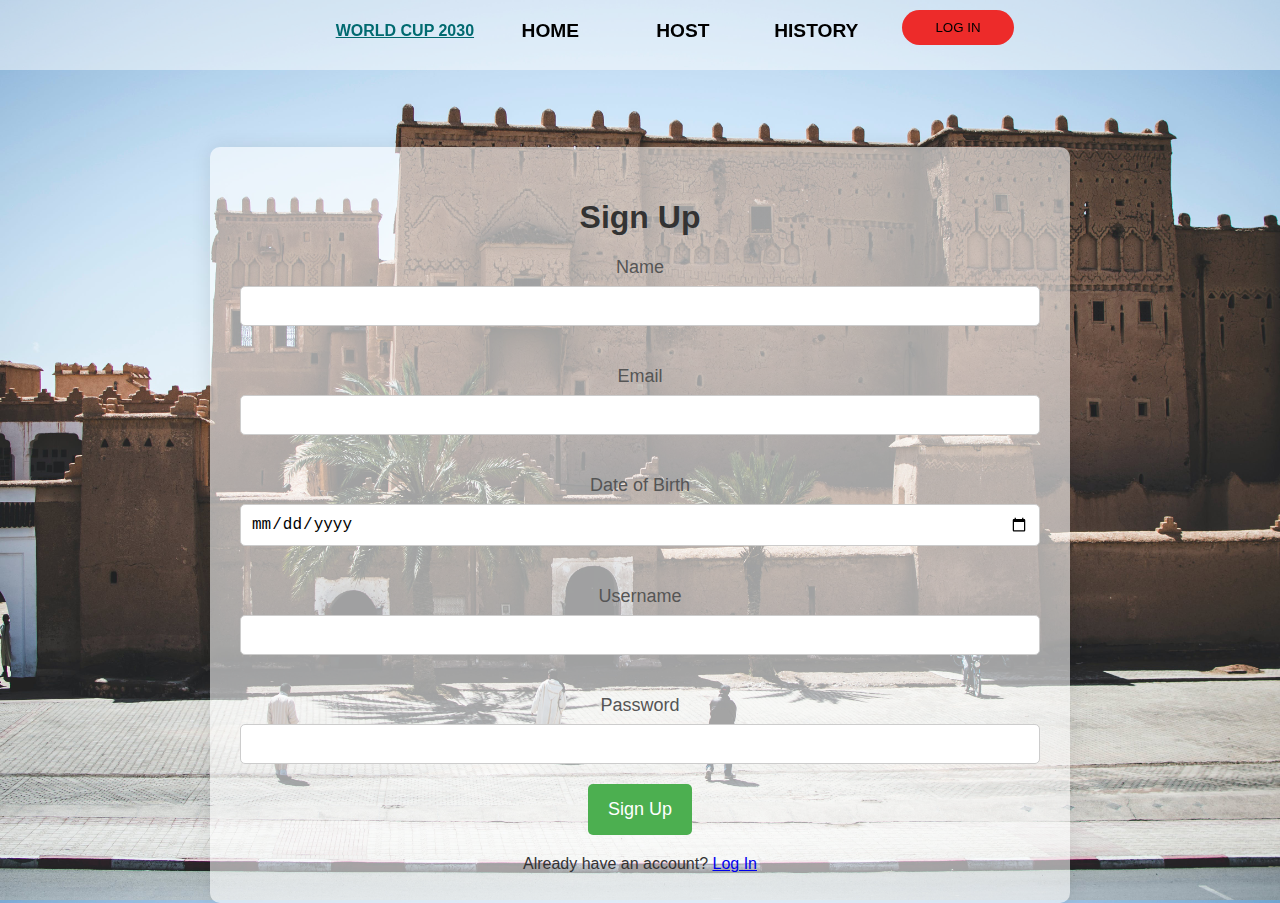
==== signup.html @ 55a70680 "add main files" ====
<!DOCTYPE html>
<html lang="en">
<head>
    <meta charset="UTF-8">
    <meta name="viewport" content="width=device-width, initial-scale=1.0">
    <title>Sign Up Page</title>
    <style>
        body {
            font-family: 'Arial', sans-serif;
            margin: 0;
            padding: 0;
            height: 100vh;
            background-color: #f0f8ff; /* Light Blue */
            background-image: url('project pic/pexels-nicolas-postiglioni-943510.jpg');
            background-size: cover;
            background-position: center;
        }
        header{
    position: fixed;
    width: 100%;
    z-index: 1000;
    background: rgba(255, 255, 255, 0.493);
    height: 70px;
    
    
}
header .container {
    display: flex;
    justify-content: center;
    flex-wrap: wrap;    
    position: relative;
}
@media (max-width : 768px) {
    header .container {
        background: white;
        padding-left: 10px;
    }
}

.logo{
    position: relative;
    top: 5px;
    color: var(--button-color);
    font-size: 16px;
    font-weight: bold;
    display: flex;
    align-items: center;
    flex-wrap: wrap;
}
@media (max-width : 768px) {
    .logo {
    color: var(--button-color);
    font-size: 15px;
    height: 20%;
    font-weight: bold;
    text-align: center;
    flex-wrap: nowrap;
    }
}

.navbar{
    display: grid;
    grid-template-columns: 25% 25% 25% 25%;
    position: relative;
    margin-left: 20px;
    top: 10px;
    gap: 20px;
}
@media (max-width : 768px) {
    .navbar {
        margin: auto;
        color: var(--button-color);
        font-size: 10px;
        width: 100%;
        margin: auto;
        height: 70%;
        gap: 0;
   
    }
    
}
@media (max-width : 410px) {
    .navbar {
        margin: auto;
        color: var(--button-color);
        font-size: 10px;
        width: 80%;
        margin: auto;
        height: 70%;
        gap: 0;
   
    }
    
}
.dropdown{
    display: inline-block;
}
.dropdown button{
    font-family: 'Poppins', sans-serif;
    background: transparent;
    border: none;
    padding: 10px 15px;
    cursor: pointer;
    font-size: larger;
    width: 100%;
    font-weight: bold;
    border-radius: 5px;
}
.dropdown .homedrop a {
    display: block;
    color: rgb(255, 255, 255);
    text-decoration: none;
    padding: 10px 15px;
    text-align: center;
    border-radius: 5px;
}
.dropdown .homedrop {
    display: none;
    position: absolute;
    background-color:var(--butn-color);
    width: 25%;
    border-radius: 5px;
    box-shadow: 10px 10px 15px rgb(71, 19, 19);

}
.dropdown:hover .homedrop{
    display: block;
}
.dropdown:hover button{
    color: white;
    background-color: var(--button-color);
    box-shadow: 10px 10px 15px rgb(71, 19, 19);
}
.homedrop a:hover{
    background-color: var(--button-color);
}

.dropdown4 button{
    background-color: var(--main-color);
    padding: 10px 15px;
    cursor: pointer;
    border:0;
    font-family: 'Poppins', sans-serif;
    width: 100%;
    border-radius: 40px;
    margin-left: 10px;
    margin-right: 20px;
    position: relative;

}

.dropdown4:hover button{
    border: 2px solid var(--main-color);
    background-color: transparent;
    box-shadow: 5px 5px 15px rgb(71, 19, 19);
}
@media (max-width : 768px) {
    .dropdown4 button {
    font-size: 9px;
    font-weight: bold;
    height: 30px;
    width: fit-content;
    text-align: center;
    display: flex;
    justify-content: center;
    align-items: center;
}
}
:root{
    --main-color:#ED2B2A;
    --second-color:#F15A59;
    --button-color:#016A70;
    --butn-color:#7ED7C1;
    --background-color:#e3fff8;
}
        .content{
            display: flex;
            place-items: center;
            text-align: center;
            justify-content: center;
            width: 100%;
            height: 100%;
        }
        
        .signup-container {
            background-color: rgba(255, 255, 255, 0.576);
            padding: 30px;
            border-radius: 10px;
            box-shadow: 0 0 20px rgba(0, 0, 0, 0.1);
            text-align: center;
            width: 800px;
            
            margin-top: 150px;
        }
        

        h1 {
            color: #333;
        }

        label {
            display: block;
            margin-top: 20px;
            font-size: 18px;
            color: #555;
        }

        input {
            width: 100%;
            padding: 10px;
            margin-top: 8px;
            margin-bottom: 20px;
            box-sizing: border-box;
            border: 1px solid #ccc;
            border-radius: 5px;
            font-size: 16px;
        }

        .btn {
            background-color: #4caf50; /* Green */
            color: white;
            padding: 15px 20px;
            border: none;
            border-radius: 5px;
            cursor: pointer;
            font-size: 18px;
        }

        button:hover {
            background-color: #45a049;
        }

        .login-link {
            margin-top: 20px;
            font-size: 16px;
            color: #333;
            text-decoration: none;
            display: inline-block;
        }
    </style>
</head>
<body>
    <header>
        <div class="container">
            <section class="logo">
                <a href="" class="logo">WORLD CUP 2030</a>
            </section>
            <section class="navbar">
                <div class="dropdown">
                    <a href="index.html"><button>HOME</button></a>
                </div>
                <div class="dropdown">
                    <a href="#host"><button >HOST</button></a>
                    <div class="homedrop">
                        <a href="morocco.html">MOROCCO</a> 
                        <a href="spain.html">SPAIN</a>
                        <a href="portugal.html">PORTUGAL</a>
                    </div>
                </div>
                <div class="dropdown">
                    <a href="history.html"><button>HISTORY</button></a>
                </div>
                <div class="dropdown4">
                    <div class="contactdrop">
                        <a href="login.html"><button>LOG IN</button></a>
                    </div>
                </div>
            </section>
        </div>
    </header>
    <div class="content">
        <div class="signup-container">
            <h1>Sign Up</h1>
            <form>
                <label for="name">Name</label>
                <input type="text" id="name" name="name" required>
    
                <label for="email">Email</label>
                <input type="email" id="email" name="email" required>
    
                <label for="dateOfBirth">Date of Birth</label>
                <input type="date" id="dateOfBirth" name="dateOfBirth" required>
    
                <label for="username">Username</label>
                <input type="text" id="username" name="username" required>
    
                <label for="password">Password</label>
                <input type="password" id="password" name="password" required>
    
                <button class="btn" type="submit">Sign Up</button>
            </form>
    
            <div class="login-link">
                Already have an account? <a href="login.html">Log In</a>
            </div>
        </div>

    </div>
    
</body>
</html>
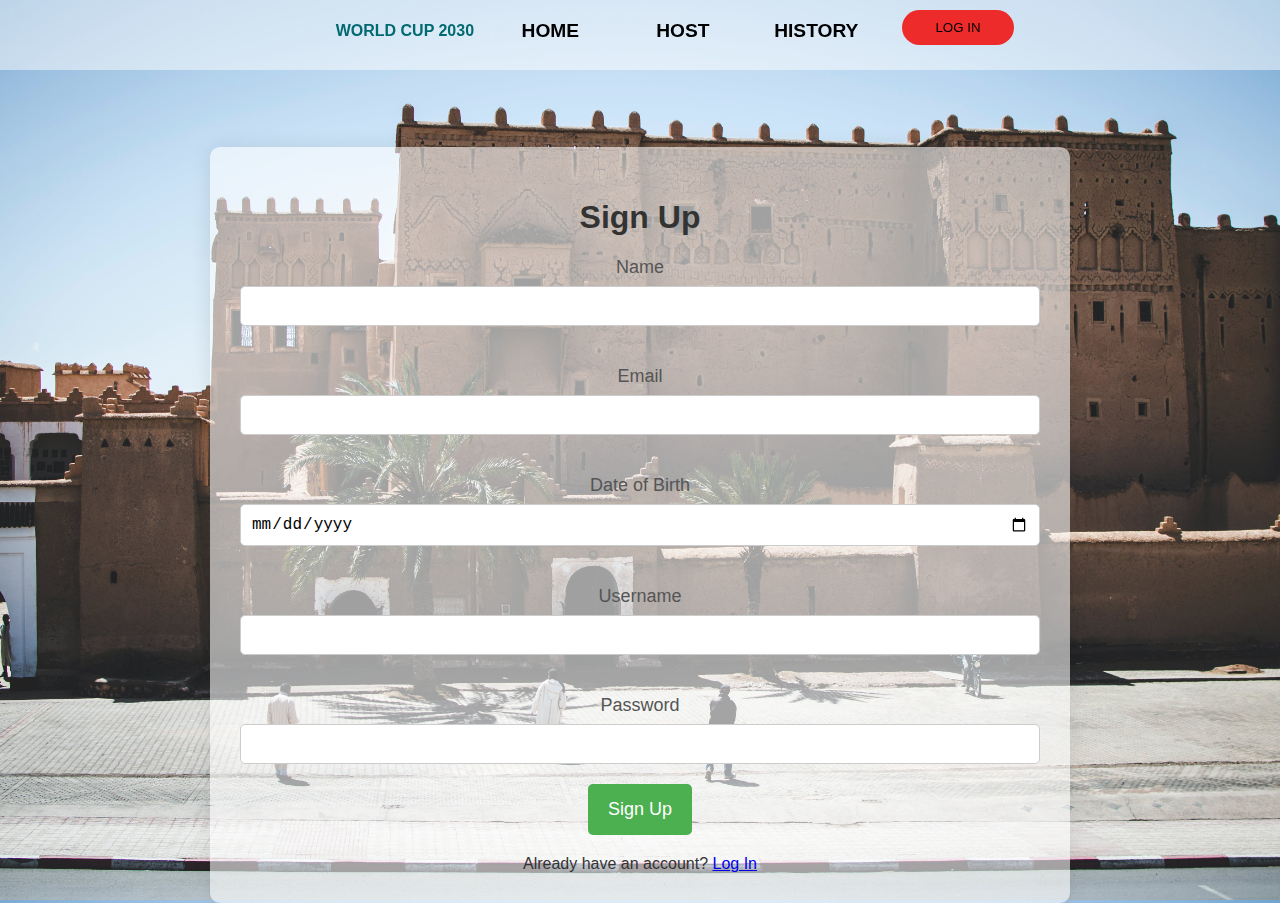
==== commit a4dbde85: "Update signup.html" ====
--- a/signup.html
+++ b/signup.html
@@ -47,6 +47,9 @@
     align-items: center;
     flex-wrap: wrap;
 }
+        .logo a {
+            text-decoration: none;
+        }
 @media (max-width : 768px) {
     .logo {
     color: var(--button-color);
